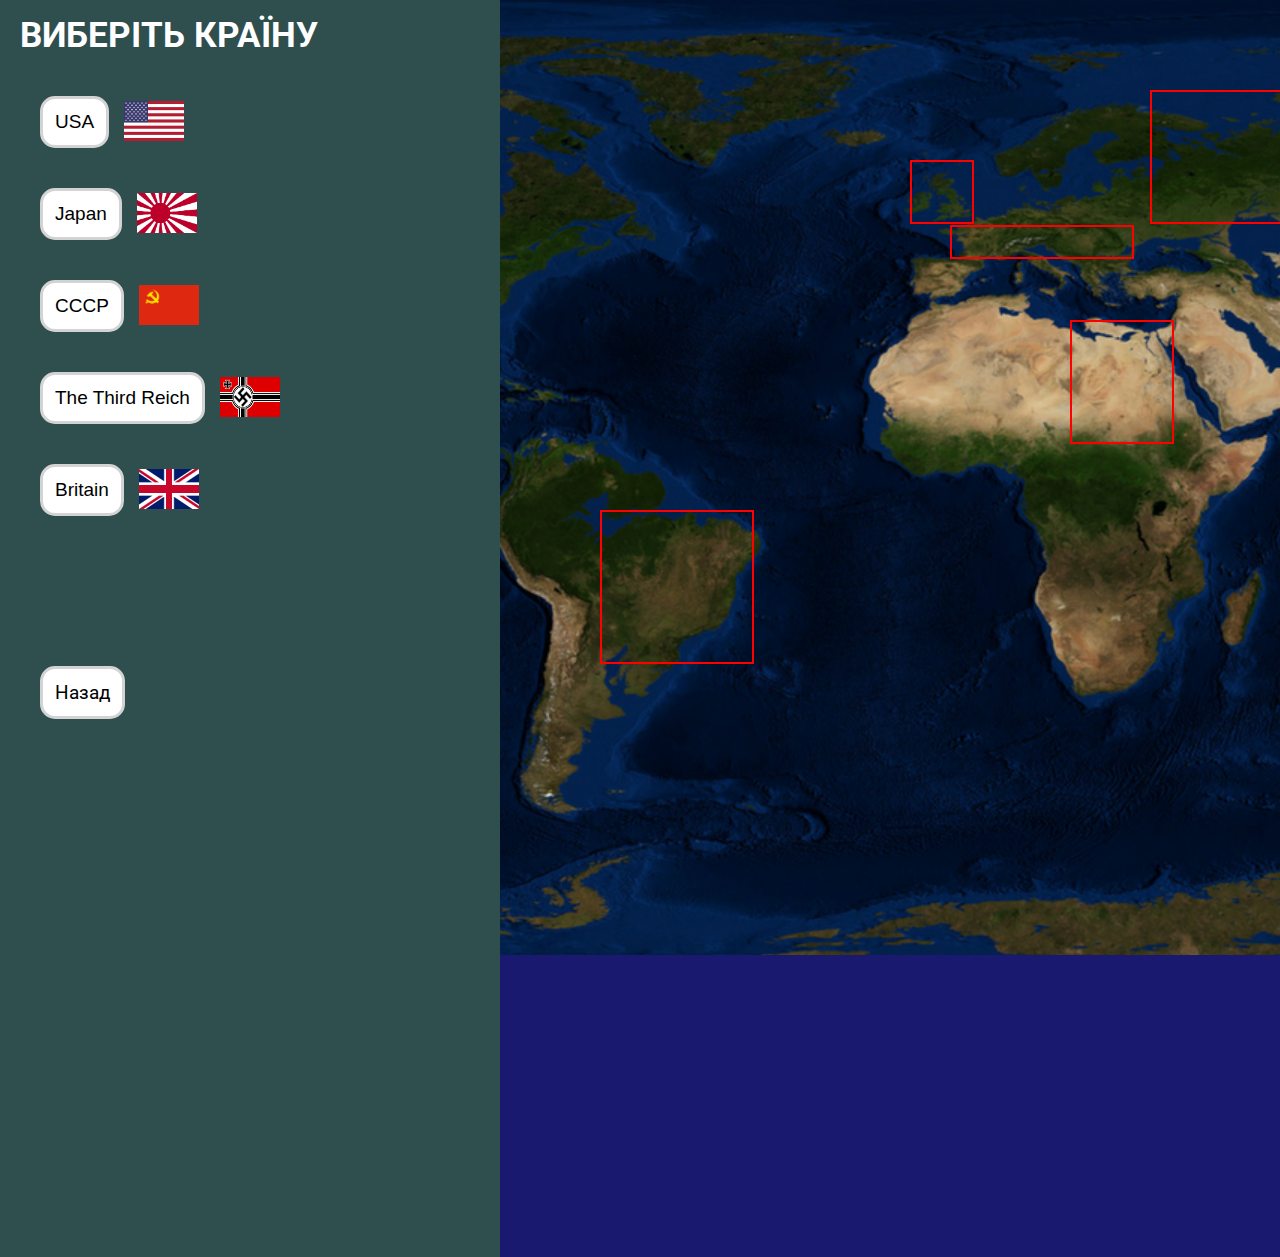
==== player.html @ d91e6519 "tech" ====
<!DOCTYPE html>
<html lang="en">
<head>
    <meta charset="UTF-8">
    <meta name="viewport" content="width=device-width, initial-scale=1.0">
    <title>Game-Policy</title>
    <link rel="stylesheet" href="../css/style.css">
    <link href="https://fonts.googleapis.com/css2?family=Lato:wght@700&family=Oswald:wght@500&family=Roboto:wght@700&display=swap" rel="stylesheet">
</head>
<body>
    <div class="box-game">
        <h1 class="title-menu">ВИБЕРІТЬ КРАЇНУ</h1>
        <ul class="list-menu">
            <li class="item-menu">
                <button type="button" class="page-menu" data-usa>USA</button>
                <img src="../img/uSA.png" alt="USA" class="img-menu">
            </li>
            <li class="item-menu">
                <button type="button" class="page-menu" data-japan>Japan</button>
                <img src="../img/japan.png" alt="Japan" class="img-menu">
            </li>
            <li class="item-menu">
                <button type="button" class="page-menu" data-cccp>СССP</button>
                <img src="../img/cCCP.png" alt="CCCP" class="img-menu">
            </li>
            <li class="item-menu">
                <button type="button" class="page-menu" data-germany>The Third Reich</button>
                <img src="../img/germany.png" alt="Germany" class="img-menu">
            </li>
            <li class="item-menu">
                <button type="button" class="page-menu" data-britain>Britain</button>
                <img src="../img/britain.png" alt="Britain" class="img-menu">
            </li>
            <li class="item-menu">
                <a href="./index.html" class="page-menu">Назад</a>
            </li>
        </ul>
    </div>

    <button type="button" class="btn-skip" data-skip>Skip</button>
    <button type="button" class="btn-technologies" data-technologies>Technologies</button>

    <div class="box-technologes" data-teh>
        <ul class="list-teh">
            <li class="item-teh"><button class="btn-teh">1</button></li>
            <li class="item-teh"><button class="btn-teh">2</button></li>
            <li class="item-teh"><button class="btn-teh">3</button></li>
            <li class="item-teh"><button class="btn-teh">4</button></li>
            <li class="item-teh"><button class="btn-teh">5</button></li>
            <li class="item-teh"><button class="btn-teh">6</button></li>
            <li class="item-teh"><button class="btn-teh">7</button></li>
            <li class="item-teh"><button class="btn-teh">8</button></li>
            <li class="item-teh"><button class="btn-teh">9</button></li>
            <li class="item-teh"><button class="btn-teh">10</button></li>
        </ul>
    </div>












    <div class="box-world"></div>
    <div class="box-mainland-usa-pn"></div>
    <div class="box-mainland-usa-pd"></div>
    <div class="box-mainland-japan"></div>
    <div class="box-mainland-cccp"></div>
    <div class="box-mainland-germany"></div>
    <div class="box-mainland-britain"></div>
    <div class="box-mainland-africa"></div>
    <div class="box-mainland-australia"></div>
    <script src="../js/index.js"></script>
</body>
</html>
---- css/style.css ----
/* темно сірий зелений #2F4F4F */
/* світло-сірий LightGray #D3D3D3 */
/* Серебро #C0C0C0 */
/* Білий #FFFFFF */
/* сірий #808080*/


ul {
    margin: 0;
    padding: 0;
    list-style: none;
  }

  a {
    text-decoration: none;
  }
  
  p {
    margin: 0;
  }
  
  h2,
  h1,
  h3,
  h4 {
    margin: 0;
  }
  

  .box-world {
    background-image: url("../img/world.png");
    background-repeat: no-repeat;
    background-size: 1920px 1000px;
    position: absolute;
    left: 0px;
    top: 0px;
    width: 1920px;
    height: 955px;
    z-index: -1;
  }

  body {
   
    background-color: MidnightBlue;
    font-family: "Roboto";
  }
  
.box-game {
    position: absolute;
    background-color: #2F4F4F;
    padding-bottom: 42%;
    left: 0px;
    width: 500px;
    top: 0px;
    z-index: 999;
    opacity: 1;
    /* display: none; */
}

/* menu */

.img-menu {
    width: 60px;
    height: 40px;
    margin-top: 5px;
    margin-left: 15px;
}


.title-menu {
    margin-top: 15px;
    margin-left: 20px;
    margin-right: 10px;
    color: #FFFFFF;
    font-size: 35px;
    font-weight: 700;
    
}

.list-menu {
    margin-top: 20px;
    margin-left: 40px;
}

.item-menu {
    margin-top: 40px;
    display: flex;
    flex-wrap: wrap;
}

.page-menu {
    background-color:  #FFFFFF;
    padding: 12px;
    border-radius: 15px;
    color: #000000;
    font-size: 19px;
    border: 3px solid #D3D3D3 ;
     
}

.item-menu:last-child{
    margin-top: 150px;
}

.page-menu:hover {
    color: #C0C0C0;
    border: 3px solid #808080 ;
   
}

/* game-ply*/



.box-mainland-usa-pn {
  position: absolute;
  top: 240px;
  width: 250px;
  height: 80px;
  border: 2px solid red;
  left: 230px;
  
}

.box-mainland-usa-pd {
  position: absolute;
  border: 2px solid red;
  width: 150px;
  height: 150px;
  top: 510px; 
  left: 600px;
  
}


.box-mainland-japan {
  position: absolute;
  border: 2px solid red;
  width: 90px;
  height: 70px;
  top: 250px; 
  left: 1730px;
}


.box-mainland-cccp {
  position: absolute;
  border: 2px solid red;
  width: 740px;
  height: 130px;
  top: 90px; 
  left: 1150px;
}

.box-mainland-germany {
  position: absolute;
  border: 2px solid red;
  width: 180px;
  height: 30px;
  top: 225px; 
  left: 950px;
}


.box-mainland-britain {
  position: absolute;
  border: 2px solid red;
  width: 60px;
  height: 60px;
  top: 160px; 
  left: 910px;
}

.box-mainland-australia {
  position: absolute;
  border: 2px solid red;
  width: 240px;
  height: 210px;
  top: 550px; 
  left: 1630px;
}

.box-mainland-africa {
  position: absolute;
  border: 2px solid red;
  width: 100px;
  height: 120px;
  top: 320px; 
  left: 1070px;
}



.btn-skip {
  position: absolute;
  background-color:  #FFFFFF;
    padding: 12px;
    border-radius: 15px;
    color: #000000;
    font-size: 19px;
    top: 850px;
    left: 1770px;
    border: 3px solid #D3D3D3;
    display: none;
}

.btn-skip:hover {
  color: #C0C0C0;
  border: 3px solid #808080 ;
 
}


/* technologies */


.btn-technologies {
  position: absolute;
  background-color:  #2F4F4F;
    padding: 12px;
    border-radius: 15px;
    color: #F0FFFF;
    font-size: 19px;
    top: 850px;
    left: 900px;
    border: 3px solid #000000;
    display: none;
}

.btn-technologies:hover {
  color: #708090;
  border: 3px solid #708090 ;
 
}

.box-technologes {
  background-color: #2F4F4F;
  width: 1500px;
  height: 750px;
  border-radius: 25px;
  top: 50px;
  left: 220px;
  display: none;
  position: absolute;
  z-index: 1;
}
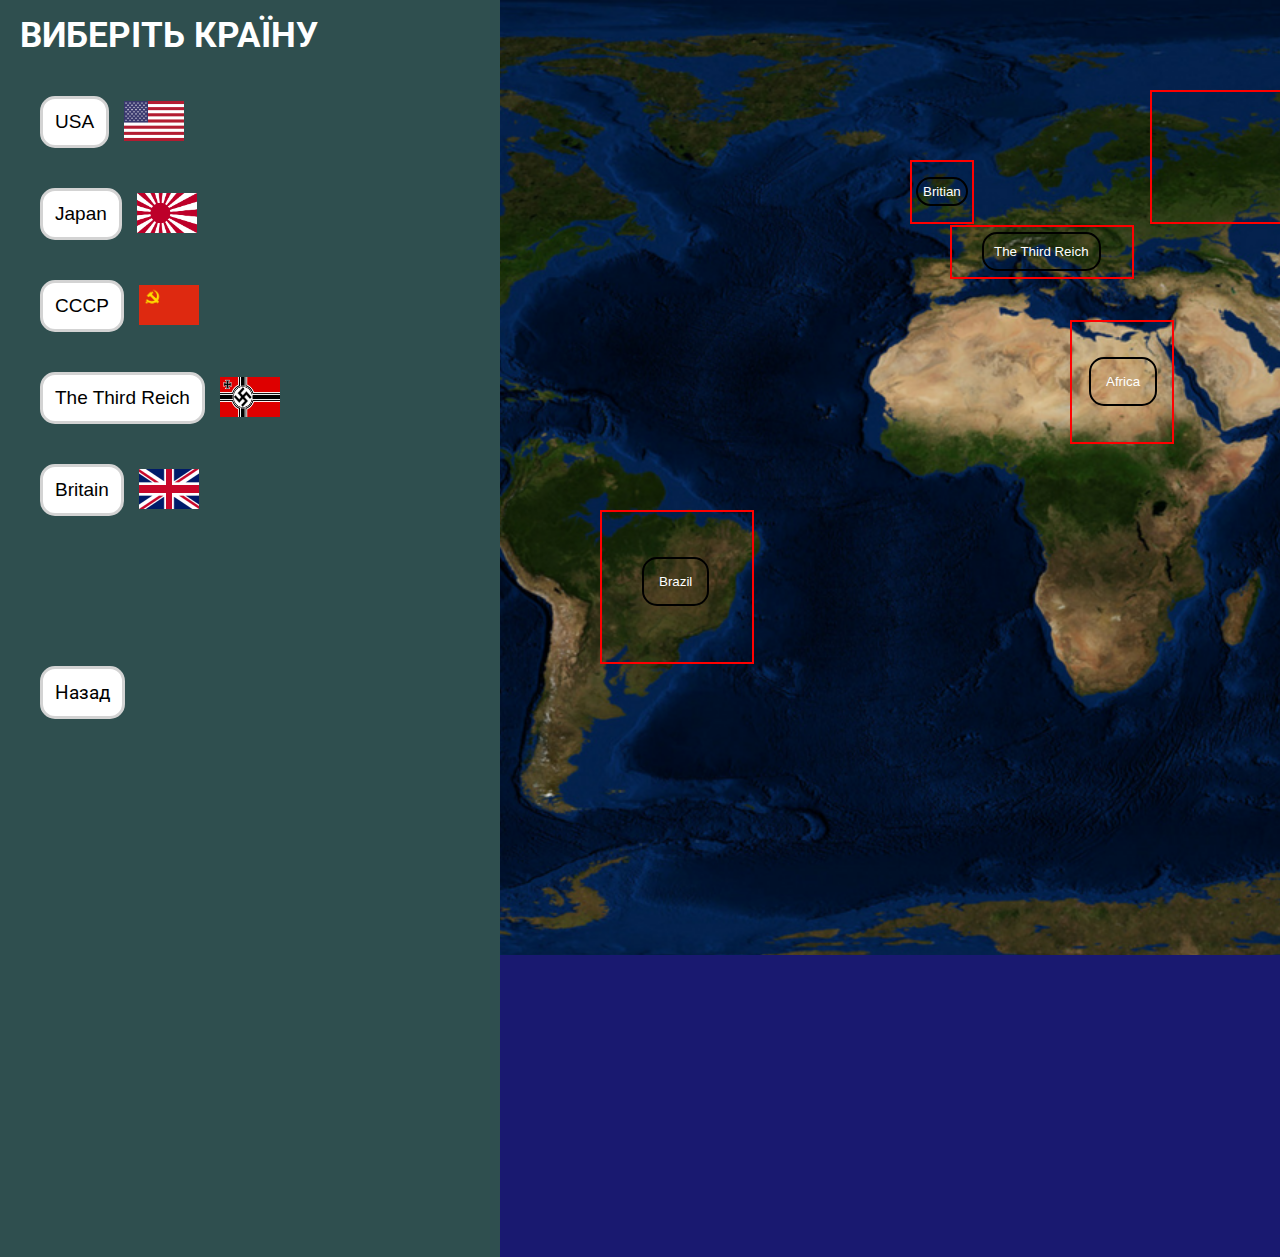
==== commit b4e1691f: "tech-game" ====
--- a/player.html
+++ b/player.html
@@ -1,35 +1,39 @@
 <!DOCTYPE html>
 <html lang="en">
+
 <head>
     <meta charset="UTF-8">
     <meta name="viewport" content="width=device-width, initial-scale=1.0">
     <title>Game-Policy</title>
-    <link rel="stylesheet" href="../css/style.css">
-    <link href="https://fonts.googleapis.com/css2?family=Lato:wght@700&family=Oswald:wght@500&family=Roboto:wght@700&display=swap" rel="stylesheet">
+    <link rel="stylesheet" href="./css/style.css">
+    <link
+        href="https://fonts.googleapis.com/css2?family=Lato:wght@700&family=Oswald:wght@500&family=Roboto:wght@700&display=swap"
+        rel="stylesheet">
 </head>
+
 <body>
     <div class="box-game">
         <h1 class="title-menu">ВИБЕРІТЬ КРАЇНУ</h1>
         <ul class="list-menu">
             <li class="item-menu">
                 <button type="button" class="page-menu" data-usa>USA</button>
-                <img src="../img/uSA.png" alt="USA" class="img-menu">
+                <img src="./img/uSA.png" alt="USA" class="img-menu">
             </li>
             <li class="item-menu">
                 <button type="button" class="page-menu" data-japan>Japan</button>
-                <img src="../img/japan.png" alt="Japan" class="img-menu">
+                <img src="./img/japan.png" alt="Japan" class="img-menu">
             </li>
             <li class="item-menu">
                 <button type="button" class="page-menu" data-cccp>СССP</button>
-                <img src="../img/cCCP.png" alt="CCCP" class="img-menu">
+                <img src="./img/cCCP.png" alt="CCCP" class="img-menu">
             </li>
             <li class="item-menu">
                 <button type="button" class="page-menu" data-germany>The Third Reich</button>
-                <img src="../img/germany.png" alt="Germany" class="img-menu">
+                <img src="./img/germany.png" alt="Germany" class="img-menu">
             </li>
             <li class="item-menu">
                 <button type="button" class="page-menu" data-britain>Britain</button>
-                <img src="../img/britain.png" alt="Britain" class="img-menu">
+                <img src="./img/britain.png" alt="Britain" class="img-menu">
             </li>
             <li class="item-menu">
                 <a href="./index.html" class="page-menu">Назад</a>
@@ -42,39 +46,87 @@
 
     <div class="box-technologes" data-teh>
         <ul class="list-teh">
-            <li class="item-teh"><button class="btn-teh">1</button></li>
-            <li class="item-teh"><button class="btn-teh">2</button></li>
-            <li class="item-teh"><button class="btn-teh">3</button></li>
-            <li class="item-teh"><button class="btn-teh">4</button></li>
-            <li class="item-teh"><button class="btn-teh">5</button></li>
-            <li class="item-teh"><button class="btn-teh">6</button></li>
-            <li class="item-teh"><button class="btn-teh">7</button></li>
-            <li class="item-teh"><button class="btn-teh">8</button></li>
-            <li class="item-teh"><button class="btn-teh">9</button></li>
-            <li class="item-teh"><button class="btn-teh">10</button></li>
+            <li class="item-teh">
+                <button type="button" class="btn-teh" data-sniper>Снайпер</button>
+            </li>
+            <div class="press">
+                <li class="item-teh">
+                    <button type="button" class="btn-teh" data-plane>Літак/Машина</button>
+                </li>
+                <div class="press">
+                    <li class="item-teh">
+                        <button type="button" class="btn-teh" data-ships>Кораблі</button>
+                    </li>
+                    <div class="press">
+                        <li class="item-teh">
+                            <button type="button" class="btn-teh" data-rocket>Ракета</button>
+                        </li>
+                        <div class="press">
+                            <li class="item-teh">
+                                <button type="button" class="btn-teh" data-sab>Мала-Атомна Бомба</button>
+                            </li>
+                            <div class="press">
+                                <li class="item-teh">
+                                    <button type="button" class="btn-teh" data-tb>Царь бомба</button>
+                                </li>
+                            </div>
+                            <li class="item-teh">
+                                <button type="button" class="btn-teh" data-debriefing>Розвітка</button>
+                            </li>
+                        </div>
+                        <li class="item-teh">
+                            <button type="button" class="btn-teh" data-tires>Шини</button>
+                        </li>
+                    </div>
+                    <li class="item-teh">
+                        <button type="button" class="btn-teh" data-radar>Радар</button>
+                    </li>
+                </div>
+                <li class="item-teh">
+                    <button type="button" class="btn-teh" data-anxiety>Тривога</button>
+                </li>
+            </div>
+            <li class="item-teh">
+                <button type="button" class="btn-teh" data-airDefense>ПВО</button>
+            </li>
+            <li class="item-teh">
+                <button type="button" class="btn-teh-close" data-close>close</button>
+            </li>
+            <h2 class="teh-title" data-titleTeh>ВИВЧІТЬ СНАЙПЕРА</h2>
         </ul>
     </div>
 
 
 
 
+    <div class="box-world"></div>
+    <div class="box-mainland-usa-pn">
+        <button type="button" class="btn-interaction-1" data-pn>USA</button>
+    </div>
+    <div class="box-mainland-usa-pd">
+        <button type="button" class="btn-interaction-2" data-pd>Brazil</button>
+    </div>
+    <div class="box-mainland-japan">
+        <button type="button" class="btn-interaction-3" data-japanBtn>Japan</button>
+    </div>
+    <div class="box-mainland-cccp">
+        <button type="button" class="btn-interaction-4" data-cccpBtn>CCCP</button>
+    </div>
+    <div class="box-mainland-germany">
+        <button type="button" class="btn-interaction-5" data-germanyBtn>The Third Reich</button>
+    </div>
+    <div class="box-mainland-britain">
+        <button type="button" class="btn-interaction-6" data-britianBtn>Britian</button>
+    </div>
+    <div class="box-mainland-africa">
+        <button type="button" class="btn-interaction-7" data-africa>Africa</button>
+    </div>
+    <div class="box-mainland-australia">
+        <button type="button" class="btn-interaction-8" data-australia>Australia</button>
+    </div>
 
+    <script type="module" src="./js/index.js"></script>
+    <script type="module" src="./js/technologies.js"></script>
+</body>
 
-
-
-
-
-
-
-    <div class="box-world"></div>
-    <div class="box-mainland-usa-pn"></div>
-    <div class="box-mainland-usa-pd"></div>
-    <div class="box-mainland-japan"></div>
-    <div class="box-mainland-cccp"></div>
-    <div class="box-mainland-germany"></div>
-    <div class="box-mainland-britain"></div>
-    <div class="box-mainland-africa"></div>
-    <div class="box-mainland-australia"></div>
-    <script src="../js/index.js"></script>
-</body>
 </html>--- a/css/style.css
+++ b/css/style.css
@@ -156,7 +156,7 @@
   position: absolute;
   border: 2px solid red;
   width: 180px;
-  height: 30px;
+  height: 50px;
   top: 225px; 
   left: 950px;
 }
@@ -214,6 +214,50 @@
 /* technologies */
 
 
+
+.btn-teh-close {
+  position: absolute;
+  background-color: #008080;
+  color: #FFFFFF;
+  left: 1420px;
+  top: 15px;
+  border: none;
+  padding-top: 10px;
+  padding-bottom: 10px;
+  padding-left: 15px;
+  padding-right: 15px;
+  border-radius: 15px;
+
+}
+
+.teh-title {
+  color: #FFFFFF;
+  font-size: 36px;
+  position: absolute;
+  left: 990px;
+  top: 100px;
+}
+
+.btn-teh {
+  background-color: #5F9EA0;
+  color: #FFFFFF;
+  border: none;
+  padding-top: 10px;
+  padding-bottom: 10px;
+  padding-left: 15px;
+  padding-right: 15px;
+  border-radius: 15px;
+}
+
+.press {
+  margin-left: 140px;
+}
+
+.item-teh {
+  margin-left: 150px;
+  margin-top: 30px;
+}
+
 .btn-technologies {
   position: absolute;
   background-color:  #2F4F4F;
@@ -243,4 +287,86 @@
   display: none;
   position: absolute;
   z-index: 1;
+}
+
+/* Країни/взаємодія */
+
+.btn-interaction-1 {
+  margin-left: 100px;
+  background-color: transparent;
+  border: 2px solid black;
+  color: #FFFFFF;
+  padding: 15px;
+  margin-top: 15px;
+ border-radius: 15px;
+}
+
+.btn-interaction-2 {
+  margin-left: 40px;
+  background-color: transparent;
+  border: 2px solid black;
+  color: #FFFFFF;
+  padding: 15px;
+  margin-top: 45px;
+ border-radius: 15px;
+}
+
+.btn-interaction-3 {
+  margin-left: 10px;
+  background-color: transparent;
+  border: 2px solid black;
+  color: #FFFFFF;
+  padding: 15px;
+  margin-top: 10px;
+ border-radius: 15px;
+}
+
+.btn-interaction-4 {
+  margin-left: 360px;
+  background-color: transparent;
+  border: 2px solid black;
+  color: #FFFFFF;
+  padding: 15px;
+  margin-top: 42px;
+ border-radius: 15px;
+}
+
+.btn-interaction-5 {
+  margin-left: 30px;
+  background-color: transparent;
+  border: 2px solid black;
+  color: #FFFFFF;
+  padding: 10px;
+  margin-top: 5px;
+ border-radius: 15px;
+}
+
+.btn-interaction-6 {
+  margin-left: 4px;
+  background-color: transparent;
+  border: 2px solid black;
+  color: #FFFFFF;
+  padding: 5px;
+  margin-top: 15px;
+ border-radius: 15px;
+}
+
+.btn-interaction-7 {
+  margin-left: 17px;
+  background-color: transparent;
+  border: 2px solid black;
+  color: #FFFFFF;
+  padding: 15px;
+  margin-top: 35px;
+ border-radius: 15px;
+}
+
+.btn-interaction-8 {
+  margin-left: 80px;
+  background-color: transparent;
+  border: 2px solid black;
+  color: #FFFFFF;
+  padding: 15px;
+  margin-top: 65px;
+ border-radius: 15px;
 }